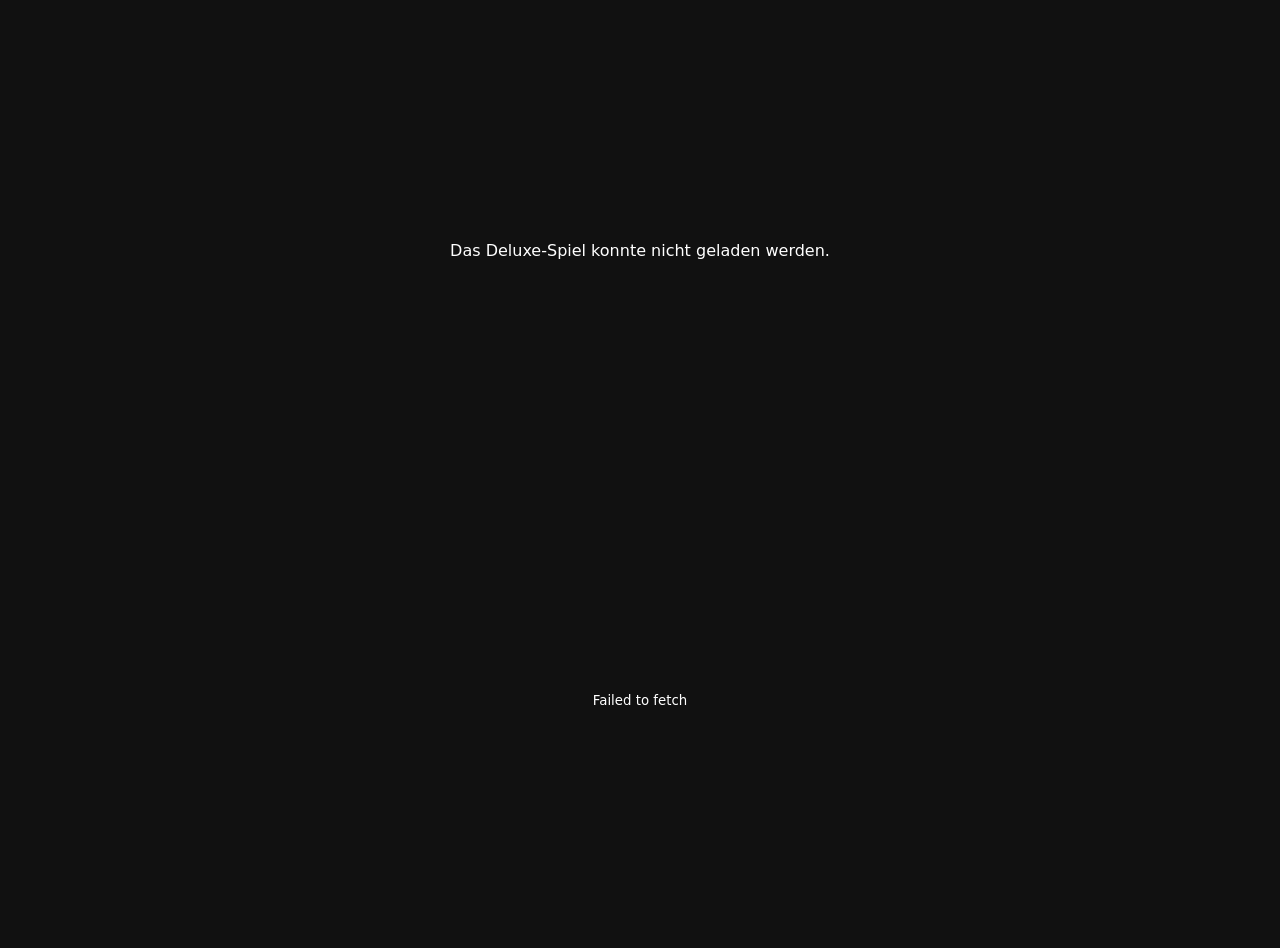
==== igel-deluxe/index.html @ 138b7f6b "Add clean uncached Deluxe hedgehog game entrypoint" ====
<!doctype html><html lang="de"><head><meta charset="utf-8"><meta name="viewport" content="width=device-width,initial-scale=1,viewport-fit=cover"><meta http-equiv="Cache-Control" content="no-cache, no-store, must-revalidate"><meta http-equiv="Pragma" content="no-cache"><meta http-equiv="Expires" content="0"><title>Igels großes Abenteuer · Deluxe</title><style>html,body{margin:0;min-height:100%;background:#111;color:#fff;font-family:system-ui,sans-serif}#loading{min-height:100vh;display:grid;place-items:center;text-align:center;padding:24px}</style></head><body><div id="loading">🦔 Igels großes Abenteuer · Deluxe wird geladen…</div><script>window.__IGEL_PAYLOAD='';</script><script src="../igel-abenteuer/payload/part0.js?v=d2"></script><script src="../igel-abenteuer/payload/part1.js?v=d2"></script><script src="../igel-abenteuer/payload/part2.js?v=d2"></script><script src="../igel-abenteuer/payload/part3.js?v=d2"></script><script src="../igel-abenteuer/payload/part4.js?v=d2"></script><script src="../igel-abenteuer/payload/part5.js?v=d2"></script><script src="../igel-abenteuer/payload/part6.js?v=d2"></script><script src="../igel-abenteuer/payload/part7.js?v=d2"></script><script src="../igel-abenteuer/payload/part8.js?v=d2"></script><script src="../igel-abenteuer/payload/part9.js?v=d2"></script><script>(async()=>{try{if(!window.__IGEL_PAYLOAD||window.__IGEL_PAYLOAD.length<1000)throw new Error('Spieldaten fehlen');const b=Uint8Array.from(atob(window.__IGEL_PAYLOAD),c=>c.charCodeAt(0));if(typeof DecompressionStream==='undefined')throw new Error('Dieser Browser unterstützt die Dekompression nicht');const d=new DecompressionStream('gzip');const h=await new Response(new Blob([b]).stream().pipeThrough(d)).text();document.open();document.write(h);document.close()}catch(e){document.getElementById('loading').innerHTML='Das Deluxe-Spiel konnte nicht geladen werden.<br><small>'+e.message+'</small>'}})();</script></body></html>
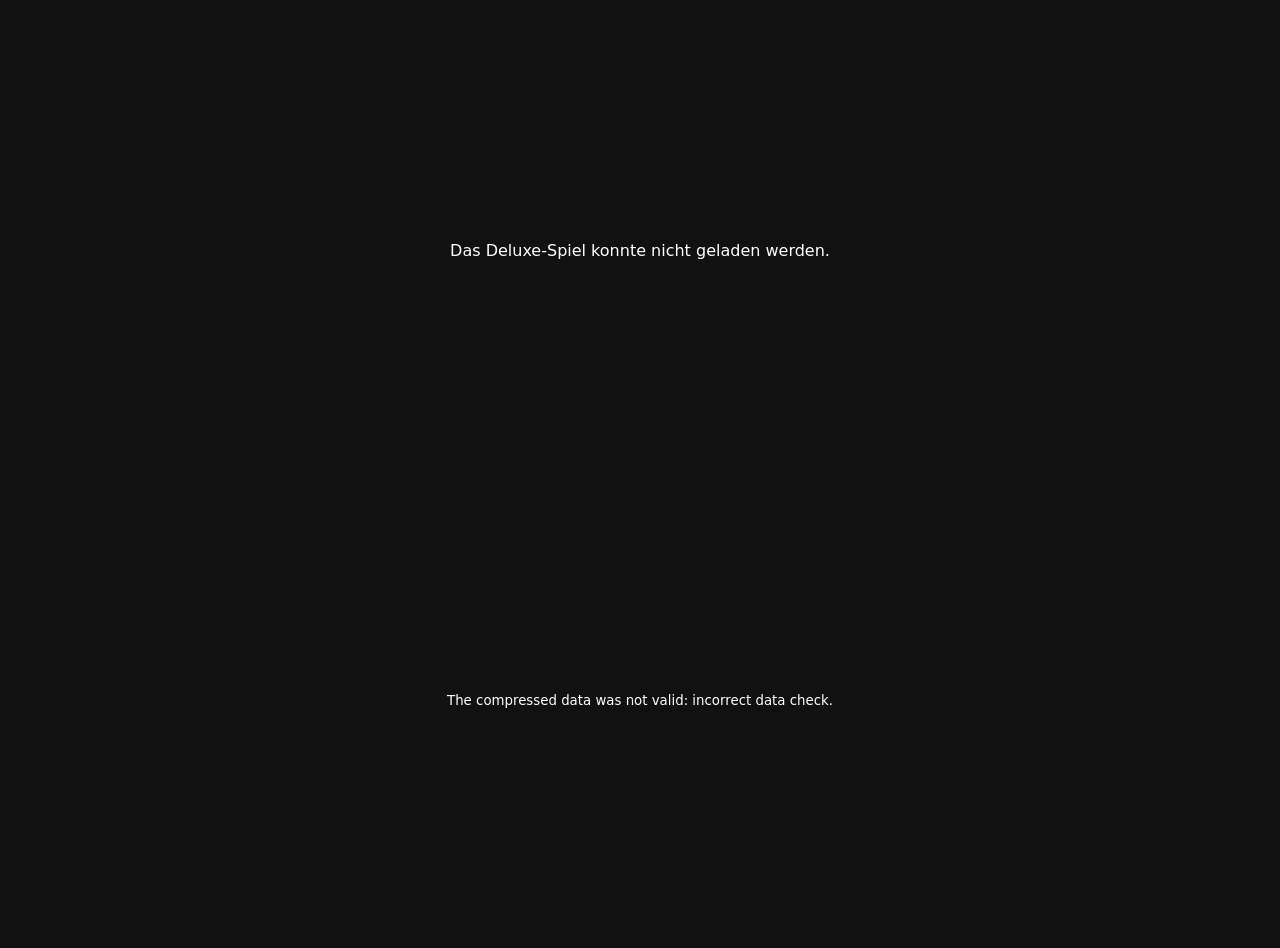
==== commit 50be9503: "Fix Deluxe loader for Android WebView without Response fetch path" ====
--- a/igel-deluxe/index.html
+++ b/igel-deluxe/index.html
@@ -1 +1 @@
-<!doctype html><html lang="de"><head><meta charset="utf-8"><meta name="viewport" content="width=device-width,initial-scale=1,viewport-fit=cover"><meta http-equiv="Cache-Control" content="no-cache, no-store, must-revalidate"><meta http-equiv="Pragma" content="no-cache"><meta http-equiv="Expires" content="0"><title>Igels großes Abenteuer · Deluxe</title><style>html,body{margin:0;min-height:100%;background:#111;color:#fff;font-family:system-ui,sans-serif}#loading{min-height:100vh;display:grid;place-items:center;text-align:center;padding:24px}</style></head><body><div id="loading">🦔 Igels großes Abenteuer · Deluxe wird geladen…</div><script>window.__IGEL_PAYLOAD='';</script><script src="../igel-abenteuer/payload/part0.js?v=d2"></script><script src="../igel-abenteuer/payload/part1.js?v=d2"></script><script src="../igel-abenteuer/payload/part2.js?v=d2"></script><script src="../igel-abenteuer/payload/part3.js?v=d2"></script><script src="../igel-abenteuer/payload/part4.js?v=d2"></script><script src="../igel-abenteuer/payload/part5.js?v=d2"></script><script src="../igel-abenteuer/payload/part6.js?v=d2"></script><script src="../igel-abenteuer/payload/part7.js?v=d2"></script><script src="../igel-abenteuer/payload/part8.js?v=d2"></script><script src="../igel-abenteuer/payload/part9.js?v=d2"></script><script>(async()=>{try{if(!window.__IGEL_PAYLOAD||window.__IGEL_PAYLOAD.length<1000)throw new Error('Spieldaten fehlen');const b=Uint8Array.from(atob(window.__IGEL_PAYLOAD),c=>c.charCodeAt(0));if(typeof DecompressionStream==='undefined')throw new Error('Dieser Browser unterstützt die Dekompression nicht');const d=new DecompressionStream('gzip');const h=await new Response(new Blob([b]).stream().pipeThrough(d)).text();document.open();document.write(h);document.close()}catch(e){document.getElementById('loading').innerHTML='Das Deluxe-Spiel konnte nicht geladen werden.<br><small>'+e.message+'</small>'}})();</script></body></html>+<!doctype html><html lang="de"><head><meta charset="utf-8"><meta name="viewport" content="width=device-width,initial-scale=1,viewport-fit=cover"><meta http-equiv="Cache-Control" content="no-cache, no-store, must-revalidate"><meta http-equiv="Pragma" content="no-cache"><meta http-equiv="Expires" content="0"><title>Igels großes Abenteuer · Deluxe</title><style>html,body{margin:0;min-height:100%;background:#111;color:#fff;font-family:system-ui,sans-serif}#loading{min-height:100vh;display:grid;place-items:center;text-align:center;padding:24px}</style></head><body><div id="loading">🦔 Igels großes Abenteuer · Deluxe wird geladen…</div><script>window.__IGEL_PAYLOAD='';</script><script src="../igel-abenteuer/payload/part0.js?v=d3"></script><script src="../igel-abenteuer/payload/part1.js?v=d3"></script><script src="../igel-abenteuer/payload/part2.js?v=d3"></script><script src="../igel-abenteuer/payload/part3.js?v=d3"></script><script src="../igel-abenteuer/payload/part4.js?v=d3"></script><script src="../igel-abenteuer/payload/part5.js?v=d3"></script><script src="../igel-abenteuer/payload/part6.js?v=d3"></script><script src="../igel-abenteuer/payload/part7.js?v=d3"></script><script src="../igel-abenteuer/payload/part8.js?v=d3"></script><script src="../igel-abenteuer/payload/part9.js?v=d3"></script><script>(async()=>{try{if(!window.__IGEL_PAYLOAD||window.__IGEL_PAYLOAD.length<1000)throw new Error('Spieldaten fehlen');const b=Uint8Array.from(atob(window.__IGEL_PAYLOAD),c=>c.charCodeAt(0));if(typeof DecompressionStream==='undefined')throw new Error('Dieser Browser unterstützt die Dekompression nicht');const stream=new Blob([b]).stream().pipeThrough(new DecompressionStream('gzip'));const reader=stream.getReader();const decoder=new TextDecoder();let html='';for(;;){const r=await reader.read();if(r.done)break;html+=decoder.decode(r.value,{stream:true})}html+=decoder.decode();if(!html.includes('<html'))throw new Error('Ungültige Spieldaten');document.open();document.write(html);document.close()}catch(e){document.getElementById('loading').innerHTML='Das Deluxe-Spiel konnte nicht geladen werden.<br><small>'+e.message+'</small>'}})();</script></body></html>
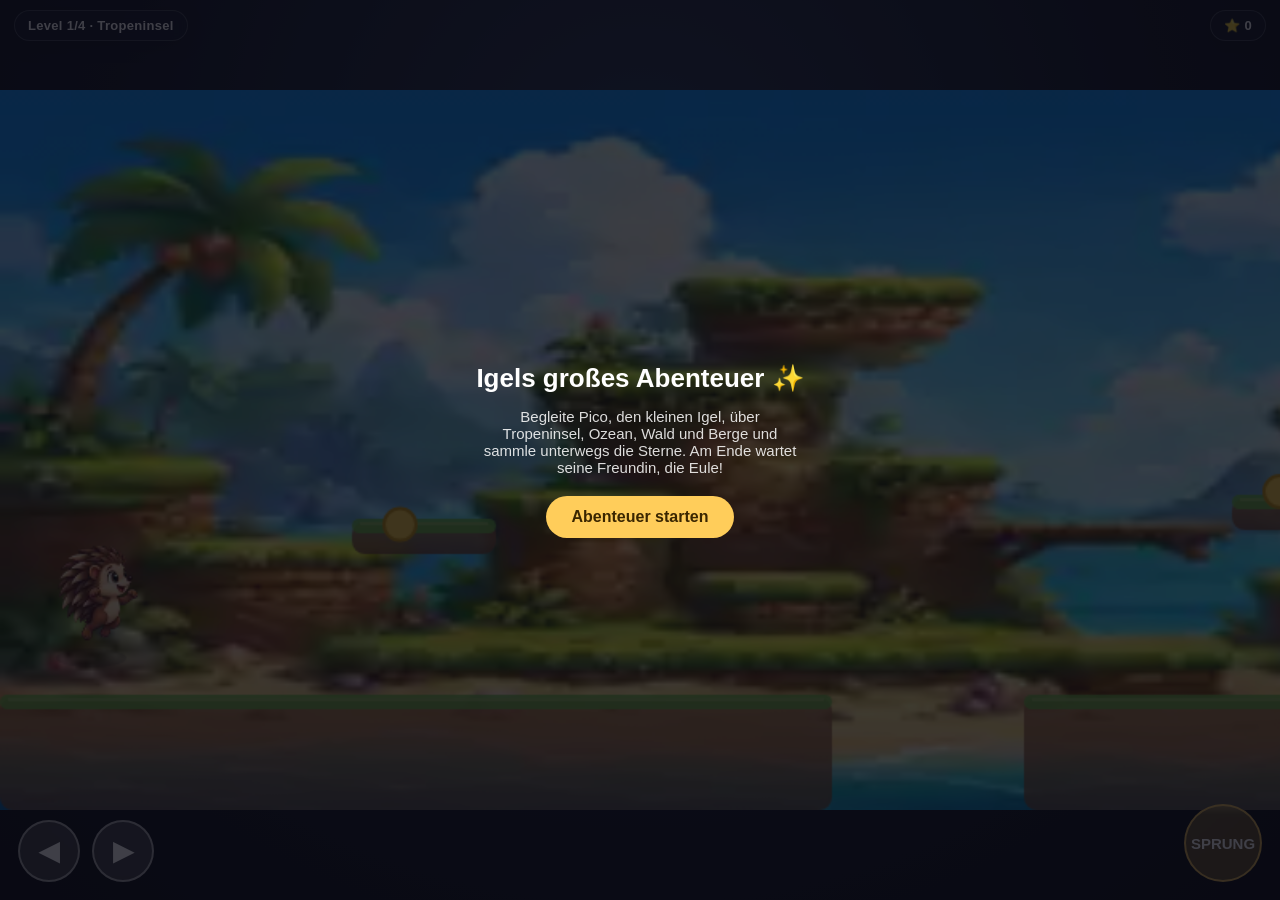
==== commit 41515136: "Repair deluxe payload with verified split chunk" ====
--- a/igel-deluxe/index.html
+++ b/igel-deluxe/index.html
@@ -1 +1 @@
-<!doctype html><html lang="de"><head><meta charset="utf-8"><meta name="viewport" content="width=device-width,initial-scale=1,viewport-fit=cover"><meta http-equiv="Cache-Control" content="no-cache, no-store, must-revalidate"><meta http-equiv="Pragma" content="no-cache"><meta http-equiv="Expires" content="0"><title>Igels großes Abenteuer · Deluxe</title><style>html,body{margin:0;min-height:100%;background:#111;color:#fff;font-family:system-ui,sans-serif}#loading{min-height:100vh;display:grid;place-items:center;text-align:center;padding:24px}</style></head><body><div id="loading">🦔 Igels großes Abenteuer · Deluxe wird geladen…</div><script>window.__IGEL_PAYLOAD='';</script><script src="../igel-abenteuer/payload/part0.js?v=d3"></script><script src="../igel-abenteuer/payload/part1.js?v=d3"></script><script src="../igel-abenteuer/payload/part2.js?v=d3"></script><script src="../igel-abenteuer/payload/part3.js?v=d3"></script><script src="../igel-abenteuer/payload/part4.js?v=d3"></script><script src="../igel-abenteuer/payload/part5.js?v=d3"></script><script src="../igel-abenteuer/payload/part6.js?v=d3"></script><script src="../igel-abenteuer/payload/part7.js?v=d3"></script><script src="../igel-abenteuer/payload/part8.js?v=d3"></script><script src="../igel-abenteuer/payload/part9.js?v=d3"></script><script>(async()=>{try{if(!window.__IGEL_PAYLOAD||window.__IGEL_PAYLOAD.length<1000)throw new Error('Spieldaten fehlen');const b=Uint8Array.from(atob(window.__IGEL_PAYLOAD),c=>c.charCodeAt(0));if(typeof DecompressionStream==='undefined')throw new Error('Dieser Browser unterstützt die Dekompression nicht');const stream=new Blob([b]).stream().pipeThrough(new DecompressionStream('gzip'));const reader=stream.getReader();const decoder=new TextDecoder();let html='';for(;;){const r=await reader.read();if(r.done)break;html+=decoder.decode(r.value,{stream:true})}html+=decoder.decode();if(!html.includes('<html'))throw new Error('Ungültige Spieldaten');document.open();document.write(html);document.close()}catch(e){document.getElementById('loading').innerHTML='Das Deluxe-Spiel konnte nicht geladen werden.<br><small>'+e.message+'</small>'}})();</script></body></html>+<!doctype html><html lang="de"><head><meta charset="utf-8"><meta name="viewport" content="width=device-width,initial-scale=1,viewport-fit=cover"><meta http-equiv="Cache-Control" content="no-cache, no-store, must-revalidate"><meta http-equiv="Pragma" content="no-cache"><meta http-equiv="Expires" content="0"><title>Igels großes Abenteuer · Deluxe</title><style>html,body{margin:0;min-height:100%;background:#111;color:#fff;font-family:system-ui,sans-serif}#loading{min-height:100vh;display:grid;place-items:center;text-align:center;padding:24px}</style></head><body><div id="loading">🦔 Igels großes Abenteuer · Deluxe wird geladen…</div><script>window.__IGEL_PAYLOAD='';</script><script src="../igel-abenteuer/payload/part0.js?v=v4"></script><script src="../igel-abenteuer/payload/part1.js?v=v4"></script><script src="../igel-abenteuer/payload/part2.js?v=v4"></script><script src="../igel-abenteuer/payload/part3.js?v=v4"></script><script src="../igel-abenteuer/payload/part4.js?v=v4"></script><script src="./payload-v4/part5a.js?v=v4"></script><script src="./payload-v4/part5b.js?v=v4"></script><script src="./payload-v4/part5c.js?v=v4"></script><script src="./payload-v4/part5d.js?v=v4"></script><script src="../igel-abenteuer/payload/part6.js?v=v4"></script><script src="../igel-abenteuer/payload/part7.js?v=v4"></script><script src="../igel-abenteuer/payload/part8.js?v=v4"></script><script src="../igel-abenteuer/payload/part9.js?v=v4"></script><script>(async()=>{try{if(!window.__IGEL_PAYLOAD||window.__IGEL_PAYLOAD.length<1000)throw new Error('Spieldaten fehlen');const bytes=Uint8Array.from(atob(window.__IGEL_PAYLOAD),c=>c.charCodeAt(0));if(typeof DecompressionStream==='undefined')throw new Error('Dieser Browser unterstützt die Dekompression nicht');const stream=new Blob([bytes]).stream().pipeThrough(new DecompressionStream('gzip'));const reader=stream.getReader();const decoder=new TextDecoder();let html='';while(true){const r=await reader.read();if(r.done)break;html+=decoder.decode(r.value,{stream:true})}html+=decoder.decode();document.open();document.write(html);document.close()}catch(e){document.getElementById('loading').innerHTML='Das Deluxe-Spiel konnte nicht geladen werden.<br><small>'+e.message+'</small>'}})();</script></body></html>
